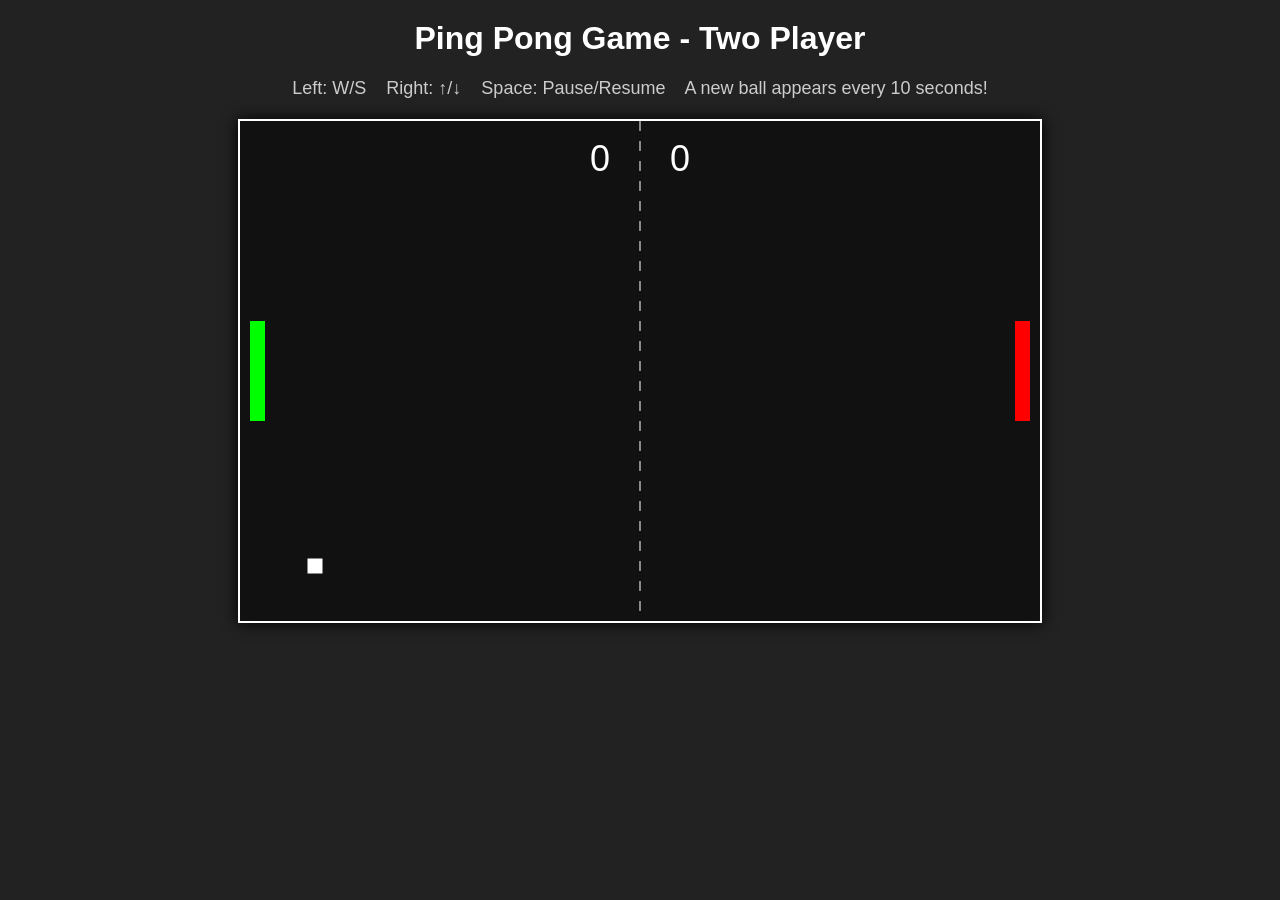
==== pingpong/pingpong-2player.html @ 46b31d66 "Add files via upload" ====
<!DOCTYPE html>
<html lang="en">
<head>
  <meta charset="UTF-8">
  <title>Ping Pong Game - Two Player</title>
  <style>
    body {
      background: #222;
      color: #fff;
      font-family: Arial, sans-serif;
      text-align: center;
      margin: 0;
      padding: 0;
    }
    h1 {
      margin-top: 20px;
    }
    #gameCanvas {
      background: #111;
      display: block;
      margin: 20px auto;
      border: 2px solid #fff;
      box-shadow: 0 0 15px #000;
    }
    .desc {
      font-size: 18px;
      margin-bottom: 10px;
      color: #ccc;
    }
    .paused {
      position: absolute;
      left: 0; right: 0;
      top: 45%;
      font-size: 64px;
      color: #ff0;
      font-weight: bold;
      text-shadow: 2px 2px 5px #000;
      pointer-events: none;
    }
  </style>
</head>
<body>
  <h1>Ping Pong Game - Two Player</h1>
  <div class="desc">Left: W/S &nbsp;&nbsp; Right: ↑/↓ &nbsp;&nbsp; Space: Pause/Resume &nbsp;&nbsp; A new ball appears every 10 seconds!</div>
  <div id="pausedText" class="paused" style="display:none;">PAUSED</div>
  <canvas id="gameCanvas" width="800" height="500"></canvas>
  <script>
    const canvas = document.getElementById('gameCanvas');
    const ctx = canvas.getContext('2d');
    const pausedText = document.getElementById('pausedText');

    const paddleHeight = 100;
    const paddleWidth = 15;
    const ballSize = 15;
    const paddleSpeed = 7;

    let leftPaddleY = canvas.height / 2 - paddleHeight / 2;
    let rightPaddleY = canvas.height / 2 - paddleHeight / 2;
    let leftScore = 0;
    let rightScore = 0;

    let wPressed = false, sPressed = false;
    let upPressed = false, downPressed = false;

    // Ball management
    let balls = [];
    let ballStarted = false;
    let ballIntervalId = null;
    let paused = false;

    class Ball {
      constructor() {
        this.x = canvas.width / 2 - ballSize / 2;
        this.y = canvas.height / 2 - ballSize / 2;
        let angle = Math.random() * Math.PI * 2;
        let speed = 4 + Math.random() * 2;
        this.vx = Math.cos(angle) * speed;
        if (Math.abs(this.vx) < 2) this.vx = 2 * Math.sign(this.vx || 1);
        this.vy = Math.sin(angle) * speed;
      }
    }

    function createInitialBall() {
      const b = new Ball();
      b.vx = 5 * (Math.random() < 0.5 ? 1 : -1);
      b.vy = 3 * (Math.random() < 0.5 ? 1 : -1);
      balls.push(b);
    }

    function addBall() {
      balls.push(new Ball());
    }

    function draw() {
      ctx.clearRect(0, 0, canvas.width, canvas.height);

      // Center line
      ctx.strokeStyle = "#fff";
      ctx.setLineDash([10, 10]);
      ctx.beginPath();
      ctx.moveTo(canvas.width / 2, 0);
      ctx.lineTo(canvas.width / 2, canvas.height);
      ctx.stroke();
      ctx.setLineDash([]);

      // Scores
      ctx.font = "36px Arial";
      ctx.fillText(leftScore, canvas.width / 2 - 50, 50);
      ctx.fillText(rightScore, canvas.width / 2 + 30, 50);

      ctx.fillStyle = "#0f0";
      ctx.fillRect(10, leftPaddleY, paddleWidth, paddleHeight);

      ctx.fillStyle = "#f00";
      ctx.fillRect(canvas.width - paddleWidth - 10, rightPaddleY, paddleWidth, paddleHeight);

      balls.forEach(ball => {
        ctx.fillStyle = "#fff";
        ctx.fillRect(ball.x, ball.y, ballSize, ballSize);
      });
      // Draw PAUSED overlay if paused
      if (paused) {
        pausedText.style.display = "";
      } else {
        pausedText.style.display = "none";
      }
    }

    function update() {
      if (paused) return;
      // Left paddle (W/S)
      if (wPressed) leftPaddleY -= paddleSpeed;
      if (sPressed) leftPaddleY += paddleSpeed;
      leftPaddleY = Math.max(0, Math.min(canvas.height - paddleHeight, leftPaddleY));

      // Right paddle (↑/↓)
      if (upPressed) rightPaddleY -= paddleSpeed;
      if (downPressed) rightPaddleY += paddleSpeed;
      rightPaddleY = Math.max(0, Math.min(canvas.height - paddleHeight, rightPaddleY));

      // Ball movement and collision
      for (let i = balls.length - 1; i >= 0; i--) {
        let ball = balls[i];
        ball.x += ball.vx;
        ball.y += ball.vy;

        // Top/bottom collision
        if (ball.y <= 0 || ball.y + ballSize >= canvas.height) {
          ball.vy *= -1;
        }

        // Paddle collision (Left)
        if (
          ball.x <= 10 + paddleWidth &&
          ball.y + ballSize >= leftPaddleY &&
          ball.y <= leftPaddleY + paddleHeight
        ) {
          ball.vx = Math.abs(ball.vx);
          ball.x = 10 + paddleWidth;
        }

        // Paddle collision (Right)
        if (
          ball.x + ballSize >= canvas.width - paddleWidth - 10 &&
          ball.y + ballSize >= rightPaddleY &&
          ball.y <= rightPaddleY + paddleHeight
        ) {
          ball.vx = -Math.abs(ball.vx);
          ball.x = canvas.width - paddleWidth - ballSize - 10;
        }

        // Left/Right wall (score or remove ball)
        if (ball.x < 0) {
          rightScore++;
          balls.splice(i, 1);
        } else if (ball.x + ballSize > canvas.width) {
          leftScore++;
          balls.splice(i, 1);
        }
      }
    }

    function gameLoop() {
      update();
      draw();
      requestAnimationFrame(gameLoop);
    }

    document.addEventListener('keydown', (e) => {
      if (e.key === 'w' || e.key === 'W') wPressed = true;
      if (e.key === 's' || e.key === 'S') sPressed = true;
      if (e.key === 'ArrowUp') upPressed = true;
      if (e.key === 'ArrowDown') downPressed = true;
      if (e.code === 'Space') {
        paused = !paused;
        // If paused, stop ball appearance interval
        if (paused && ballIntervalId) {
          clearInterval(ballIntervalId);
          ballIntervalId = null;
        } else if (!paused && ballStarted && !ballIntervalId) {
          ballIntervalId = setInterval(() => {
            addBall();
          }, 10000);
        }
      }
    });
    document.addEventListener('keyup', (e) => {
      if (e.key === 'w' || e.key === 'W') wPressed = false;
      if (e.key === 's' || e.key === 'S') sPressed = false;
      if (e.key === 'ArrowUp') upPressed = false;
      if (e.key === 'ArrowDown') downPressed = false;
    });

    // Start game
    createInitialBall();
    gameLoop();

    // Ball spawn logic: wait for first ball to move, then every 10s spawn
    function startBallSpawn() {
      if (ballStarted) return;
      ballStarted = true;
      if (!paused) {
        ballIntervalId = setInterval(() => {
          addBall();
        }, 10000);
      }
    }

    let oldBallX = balls[0].x;
    function firstMoveCheck() {
      if (!ballStarted && balls[0] && balls[0].x !== oldBallX) {
        startBallSpawn();
      } else {
        oldBallX = balls[0]?.x;
        requestAnimationFrame(firstMoveCheck);
      }
    }
    firstMoveCheck();
  </script>
</body>
</html>
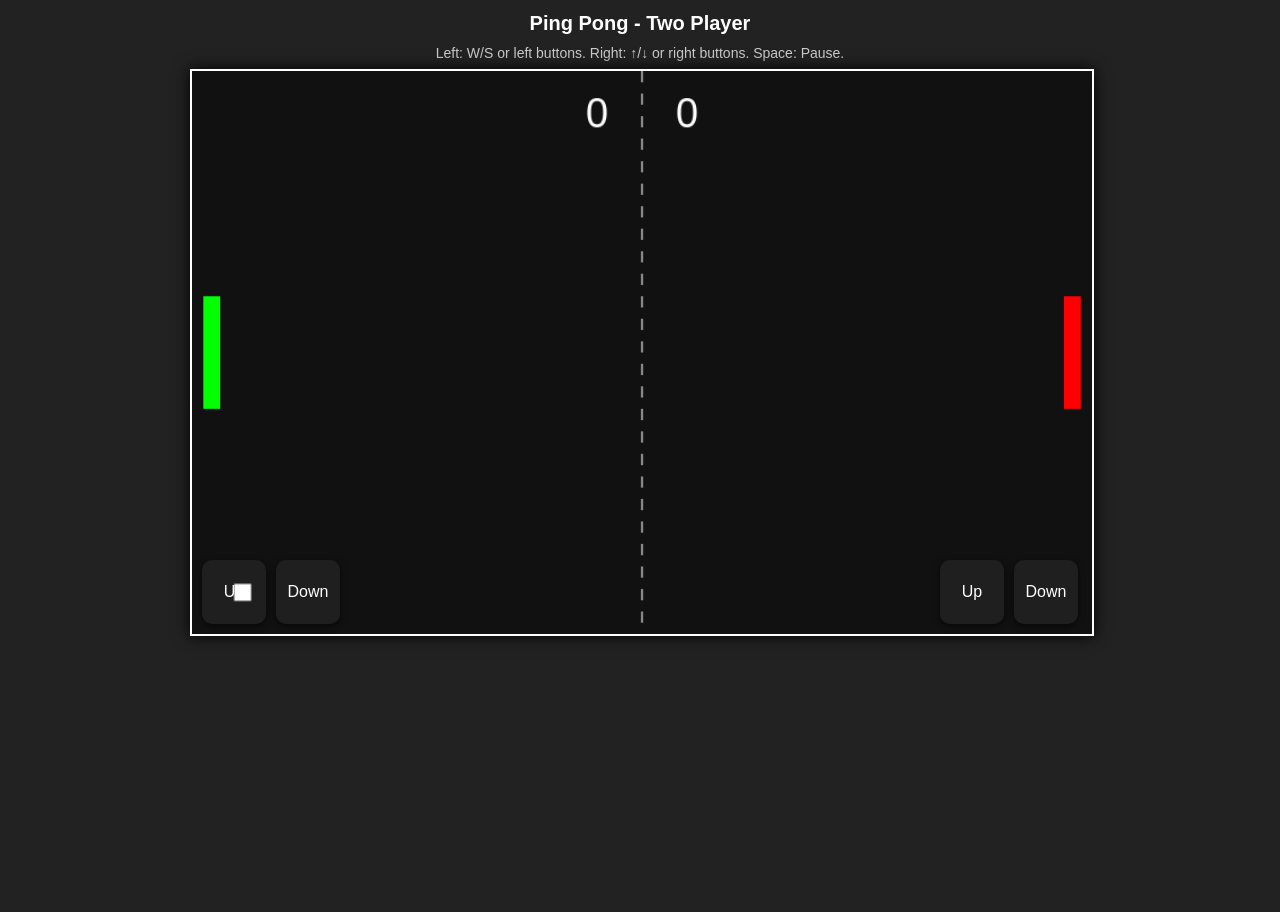
==== commit a26356d4: "Add files via upload" ====
--- a/pingpong/pingpong-2player.html
+++ b/pingpong/pingpong-2player.html
@@ -1,241 +1,136 @@
 <!DOCTYPE html>
 <html lang="en">
 <head>
-  <meta charset="UTF-8">
-  <title>Ping Pong Game - Two Player</title>
-  <style>
-    body {
-      background: #222;
-      color: #fff;
-      font-family: Arial, sans-serif;
-      text-align: center;
-      margin: 0;
-      padding: 0;
-    }
-    h1 {
-      margin-top: 20px;
-    }
-    #gameCanvas {
-      background: #111;
-      display: block;
-      margin: 20px auto;
-      border: 2px solid #fff;
-      box-shadow: 0 0 15px #000;
-    }
-    .desc {
-      font-size: 18px;
-      margin-bottom: 10px;
-      color: #ccc;
-    }
-    .paused {
-      position: absolute;
-      left: 0; right: 0;
-      top: 45%;
-      font-size: 64px;
-      color: #ff0;
-      font-weight: bold;
-      text-shadow: 2px 2px 5px #000;
-      pointer-events: none;
-    }
-  </style>
+  <meta charset="utf-8">
+  <title>Ping Pong - Two Player</title>
+  <meta name="viewport" content="width=device-width,initial-scale=1">
+  <link rel="stylesheet" href="css/style.css">
 </head>
 <body>
-  <h1>Ping Pong Game - Two Player</h1>
-  <div class="desc">Left: W/S &nbsp;&nbsp; Right: ↑/↓ &nbsp;&nbsp; Space: Pause/Resume &nbsp;&nbsp; A new ball appears every 10 seconds!</div>
-  <div id="pausedText" class="paused" style="display:none;">PAUSED</div>
-  <canvas id="gameCanvas" width="800" height="500"></canvas>
+  <div class="container">
+    <h1>Ping Pong - Two Player</h1>
+    <div class="desc">Left: W/S or left buttons. Right: ↑/↓ or right buttons. Space: Pause.</div>
+
+    <div id="gameWrap">
+      <canvas id="gameCanvas" width="800" height="500"></canvas>
+
+      <div class="touch-controls left">
+        <button id="btn-left-up" class="control-btn" aria-label="Left Up">Up</button>
+        <button id="btn-left-down" class="control-btn" aria-label="Left Down">Down</button>
+      </div>
+
+      <div class="touch-controls right">
+        <button id="btn-right-up" class="control-btn" aria-label="Right Up">Up</button>
+        <button id="btn-right-down" class="control-btn" aria-label="Right Down">Down</button>
+      </div>
+
+      <div id="pausedText" class="paused">PAUSED</div>
+    </div>
+  </div>
+
+  <script src="js/common.js"></script>
   <script>
+    // Two-player logic: uses the shared helpers
     const canvas = document.getElementById('gameCanvas');
     const ctx = canvas.getContext('2d');
     const pausedText = document.getElementById('pausedText');
 
-    const paddleHeight = 100;
-    const paddleWidth = 15;
-    const ballSize = 15;
-    const paddleSpeed = 7;
+    const paddleHeight = 100, paddleWidth = 15, ballSize = 15, paddleSpeed = 7;
+    let leftPaddleY = PP.INTERNAL_HEIGHT / 2 - paddleHeight / 2;
+    let rightPaddleY = PP.INTERNAL_HEIGHT / 2 - paddleHeight / 2;
+    let leftScore = 0, rightScore = 0;
 
-    let leftPaddleY = canvas.height / 2 - paddleHeight / 2;
-    let rightPaddleY = canvas.height / 2 - paddleHeight / 2;
-    let leftScore = 0;
-    let rightScore = 0;
+    // keyboard flags via PP.Input
+    const keys = PP.Input.initKeyboard();
 
-    let wPressed = false, sPressed = false;
-    let upPressed = false, downPressed = false;
+    // touch flags
+    let leftTouchUp = false, leftTouchDown = false, rightTouchUp = false, rightTouchDown = false;
+    // setup buttons
+    PP.Input.setupButtons([
+      { id: 'btn-left-up', onDown: (v) => leftTouchUp = v },
+      { id: 'btn-left-down', onDown: (v) => leftTouchDown = v },
+      { id: 'btn-right-up', onDown: (v) => rightTouchUp = v },
+      { id: 'btn-right-down', onDown: (v) => rightTouchDown = v }
+    ]);
 
-    // Ball management
-    let balls = [];
-    let ballStarted = false;
-    let ballIntervalId = null;
+    // ball state (single-ball for two-player)
+    let ball = {
+      x: PP.INTERNAL_WIDTH/2 - ballSize/2,
+      y: PP.INTERNAL_HEIGHT/2 - ballSize/2,
+      vx: 5 * (Math.random() < 0.5 ? 1 : -1),
+      vy: 3 * (Math.random() < 0.5 ? 1 : -1),
+      size: ballSize
+    };
+
     let paused = false;
-
-    class Ball {
-      constructor() {
-        this.x = canvas.width / 2 - ballSize / 2;
-        this.y = canvas.height / 2 - ballSize / 2;
-        let angle = Math.random() * Math.PI * 2;
-        let speed = 4 + Math.random() * 2;
-        this.vx = Math.cos(angle) * speed;
-        if (Math.abs(this.vx) < 2) this.vx = 2 * Math.sign(this.vx || 1);
-        this.vy = Math.sin(angle) * speed;
-      }
-    }
-
-    function createInitialBall() {
-      const b = new Ball();
-      b.vx = 5 * (Math.random() < 0.5 ? 1 : -1);
-      b.vy = 3 * (Math.random() < 0.5 ? 1 : -1);
-      balls.push(b);
-    }
-
-    function addBall() {
-      balls.push(new Ball());
-    }
-
     function draw() {
-      ctx.clearRect(0, 0, canvas.width, canvas.height);
-
-      // Center line
-      ctx.strokeStyle = "#fff";
-      ctx.setLineDash([10, 10]);
-      ctx.beginPath();
-      ctx.moveTo(canvas.width / 2, 0);
-      ctx.lineTo(canvas.width / 2, canvas.height);
-      ctx.stroke();
-      ctx.setLineDash([]);
-
-      // Scores
-      ctx.font = "36px Arial";
-      ctx.fillText(leftScore, canvas.width / 2 - 50, 50);
-      ctx.fillText(rightScore, canvas.width / 2 + 30, 50);
-
-      ctx.fillStyle = "#0f0";
-      ctx.fillRect(10, leftPaddleY, paddleWidth, paddleHeight);
-
-      ctx.fillStyle = "#f00";
-      ctx.fillRect(canvas.width - paddleWidth - 10, rightPaddleY, paddleWidth, paddleHeight);
-
-      balls.forEach(ball => {
-        ctx.fillStyle = "#fff";
-        ctx.fillRect(ball.x, ball.y, ballSize, ballSize);
-      });
-      // Draw PAUSED overlay if paused
-      if (paused) {
-        pausedText.style.display = "";
-      } else {
-        pausedText.style.display = "none";
-      }
+      ctx.clearRect(0,0,PP.INTERNAL_WIDTH,PP.INTERNAL_HEIGHT);
+      // center line
+      ctx.strokeStyle = "#fff"; ctx.setLineDash([10,10]); ctx.beginPath();
+      ctx.moveTo(PP.INTERNAL_WIDTH/2, 0); ctx.lineTo(PP.INTERNAL_WIDTH/2, PP.INTERNAL_HEIGHT); ctx.stroke(); ctx.setLineDash([]);
+      // scores
+      ctx.font = "36px Arial"; ctx.fillStyle = "#fff";
+      ctx.fillText(leftScore, PP.INTERNAL_WIDTH/2 - 50, 50);
+      ctx.fillText(rightScore, PP.INTERNAL_WIDTH/2 + 30, 50);
+      // paddles
+      ctx.fillStyle = "#0f0"; ctx.fillRect(10, leftPaddleY, paddleWidth, paddleHeight);
+      ctx.fillStyle = "#f00"; ctx.fillRect(PP.INTERNAL_WIDTH - paddleWidth - 10, rightPaddleY, paddleWidth, paddleHeight);
+      // ball
+      ctx.fillStyle = "#fff"; ctx.fillRect(ball.x, ball.y, ball.size, ball.size);
+      // paused overlay
+      pausedText.style.display = paused ? "" : "none";
     }
 
     function update() {
       if (paused) return;
-      // Left paddle (W/S)
-      if (wPressed) leftPaddleY -= paddleSpeed;
-      if (sPressed) leftPaddleY += paddleSpeed;
-      leftPaddleY = Math.max(0, Math.min(canvas.height - paddleHeight, leftPaddleY));
+      // left paddle (keyboard W/S or pointer)
+      if (keys['w'] || leftTouchUp) leftPaddleY -= paddleSpeed;
+      if (keys['s'] || leftTouchDown) leftPaddleY += paddleSpeed;
+      leftPaddleY = Math.max(0, Math.min(PP.INTERNAL_HEIGHT - paddleHeight, leftPaddleY));
+      // right paddle (keyboard ArrowUp/ArrowDown or pointer)
+      if (keys['ArrowUp'] || rightTouchUp) rightPaddleY -= paddleSpeed;
+      if (keys['ArrowDown'] || rightTouchDown) rightPaddleY += paddleSpeed;
+      rightPaddleY = Math.max(0, Math.min(PP.INTERNAL_HEIGHT - paddleHeight, rightPaddleY));
 
-      // Right paddle (↑/↓)
-      if (upPressed) rightPaddleY -= paddleSpeed;
-      if (downPressed) rightPaddleY += paddleSpeed;
-      rightPaddleY = Math.max(0, Math.min(canvas.height - paddleHeight, rightPaddleY));
+      // ball physics
+      ball.x += ball.vx; ball.y += ball.vy;
+      if (ball.y <= 0 || ball.y + ball.size >= PP.INTERNAL_HEIGHT) ball.vy *= -1;
 
-      // Ball movement and collision
-      for (let i = balls.length - 1; i >= 0; i--) {
-        let ball = balls[i];
-        ball.x += ball.vx;
-        ball.y += ball.vy;
+      // collisions
+      if (ball.x <= 10 + paddleWidth && ball.y + ball.size >= leftPaddleY && ball.y <= leftPaddleY + paddleHeight) {
+        ball.vx = Math.abs(ball.vx); ball.x = 10 + paddleWidth;
+      }
+      if (ball.x + ball.size >= PP.INTERNAL_WIDTH - paddleWidth - 10 && ball.y + ball.size >= rightPaddleY && ball.y <= rightPaddleY + paddleHeight) {
+        ball.vx = -Math.abs(ball.vx); ball.x = PP.INTERNAL_WIDTH - paddleWidth - ball.size - 10;
+      }
 
-        // Top/bottom collision
-        if (ball.y <= 0 || ball.y + ballSize >= canvas.height) {
-          ball.vy *= -1;
-        }
-
-        // Paddle collision (Left)
-        if (
-          ball.x <= 10 + paddleWidth &&
-          ball.y + ballSize >= leftPaddleY &&
-          ball.y <= leftPaddleY + paddleHeight
-        ) {
-          ball.vx = Math.abs(ball.vx);
-          ball.x = 10 + paddleWidth;
-        }
-
-        // Paddle collision (Right)
-        if (
-          ball.x + ballSize >= canvas.width - paddleWidth - 10 &&
-          ball.y + ballSize >= rightPaddleY &&
-          ball.y <= rightPaddleY + paddleHeight
-        ) {
-          ball.vx = -Math.abs(ball.vx);
-          ball.x = canvas.width - paddleWidth - ballSize - 10;
-        }
-
-        // Left/Right wall (score or remove ball)
-        if (ball.x < 0) {
-          rightScore++;
-          balls.splice(i, 1);
-        } else if (ball.x + ballSize > canvas.width) {
-          leftScore++;
-          balls.splice(i, 1);
-        }
-      }
+      // scoring
+      if (ball.x < 0) { rightScore++; resetBall(); }
+      if (ball.x + ball.size > PP.INTERNAL_WIDTH) { leftScore++; resetBall(); }
     }
 
-    function gameLoop() {
-      update();
-      draw();
-      requestAnimationFrame(gameLoop);
+    function resetBall() {
+      ball.x = PP.INTERNAL_WIDTH/2 - ball.size/2;
+      ball.y = PP.INTERNAL_HEIGHT/2 - ball.size/2;
+      ball.vx = 5 * (Math.random() < 0.5 ? 1 : -1);
+      ball.vy = 3 * (Math.random() < 0.5 ? 1 : -1);
     }
 
-    document.addEventListener('keydown', (e) => {
-      if (e.key === 'w' || e.key === 'W') wPressed = true;
-      if (e.key === 's' || e.key === 'S') sPressed = true;
-      if (e.key === 'ArrowUp') upPressed = true;
-      if (e.key === 'ArrowDown') downPressed = true;
+    function loop() { update(); draw(); requestAnimationFrame(loop); }
+
+    // Keyboard pause toggle
+    window.addEventListener('keydown', (e) => {
       if (e.code === 'Space') {
         paused = !paused;
-        // If paused, stop ball appearance interval
-        if (paused && ballIntervalId) {
-          clearInterval(ballIntervalId);
-          ballIntervalId = null;
-        } else if (!paused && ballStarted && !ballIntervalId) {
-          ballIntervalId = setInterval(() => {
-            addBall();
-          }, 10000);
-        }
       }
     });
-    document.addEventListener('keyup', (e) => {
-      if (e.key === 'w' || e.key === 'W') wPressed = false;
-      if (e.key === 's' || e.key === 'S') sPressed = false;
-      if (e.key === 'ArrowUp') upPressed = false;
-      if (e.key === 'ArrowDown') downPressed = false;
-    });
 
-    // Start game
-    createInitialBall();
-    gameLoop();
-
-    // Ball spawn logic: wait for first ball to move, then every 10s spawn
-    function startBallSpawn() {
-      if (ballStarted) return;
-      ballStarted = true;
-      if (!paused) {
-        ballIntervalId = setInterval(() => {
-          addBall();
-        }, 10000);
-      }
-    }
-
-    let oldBallX = balls[0].x;
-    function firstMoveCheck() {
-      if (!ballStarted && balls[0] && balls[0].x !== oldBallX) {
-        startBallSpawn();
-      } else {
-        oldBallX = balls[0]?.x;
-        requestAnimationFrame(firstMoveCheck);
-      }
-    }
-    firstMoveCheck();
+    // fit canvas scaling and start
+    PP.fitCanvasToCSS(canvas);
+    window.addEventListener('resize', () => PP.fitCanvasToCSS(canvas));
+    // Set canvas internal resolution for drawing context
+    canvas.width = PP.INTERNAL_WIDTH; canvas.height = PP.INTERNAL_HEIGHT;
+    loop();
   </script>
 </body>
 </html>
--- a/pingpong/css/style.css
+++ b/pingpong/css/style.css
@@ -0,0 +1,142 @@
+/* Shared styles for all pingpong pages */
+html, body {
+  height: 100%;
+  margin: 0;
+  -webkit-font-smoothing: antialiased;
+  -moz-osx-font-smoothing: grayscale;
+}
+body {
+  background: #222;
+  color: #fff;
+  font-family: Arial, Helvetica, sans-serif;
+  text-align: center;
+  user-select: none;
+  -webkit-user-select: none;
+  -webkit-touch-callout: none;
+  touch-action: manipulation;
+}
+
+.container {
+  max-width: 960px;
+  margin: 12px auto;
+  padding: 0 12px;
+}
+
+h1 {
+  margin: 10px 0;
+  font-size: 20px;
+}
+
+.desc {
+  color: #ccc;
+  font-size: 14px;
+  margin-bottom: 8px;
+}
+
+/* Canvas wrapper */
+#gameWrap {
+  position: relative;
+  width: 100%;
+  max-width: 900px;
+  margin: 8px auto;
+}
+
+/* Canvas uses fixed internal resolution for logic (800x500) but CSS scales it */
+#gameCanvas {
+  display: block;
+  width: 100%;
+  height: auto;
+  border: 2px solid #fff;
+  background: #111;
+  box-shadow: 0 0 15px #000;
+}
+
+/* On-screen control buttons */
+.touch-controls {
+  position: absolute;
+  display: flex;
+  gap: 10px;
+  z-index: 30;
+  touch-action: none;
+}
+.touch-controls.left { left: 12px; bottom: 12px; }
+.touch-controls.right { right: 12px; bottom: 12px; }
+.control-btn {
+  width: 64px;
+  height: 64px;
+  border-radius: 10px;
+  border: none;
+  background: rgba(255,255,255,0.06);
+  color: #fff;
+  font-size: 16px;
+  box-shadow: 0 2px 6px rgba(0,0,0,0.6);
+  display: flex;
+  align-items: center;
+  justify-content: center;
+  -webkit-tap-highlight-color: transparent;
+}
+.control-btn:active { background: rgba(255,255,255,0.14); transform: translateY(1px); }
+
+@media (max-width: 480px) {
+  .control-btn { width: 56px; height: 56px; font-size: 14px; }
+  .touch-controls { gap: 8px; left: 8px; bottom: 8px; right: 8px; }
+}
+
+/* PAUSED overlay */
+.paused {
+  position: absolute;
+  left: 0;
+  right: 0;
+  top: 40%;
+  font-size: 48px;
+  color: #ff0;
+  font-weight: bold;
+  text-shadow: 2px 2px 5px #000;
+  pointer-events: none;
+  z-index: 40;
+  display: none;
+}
+
+/* Home page game list (was missing after refactor) */
+.games-list {
+  margin: 40px auto 0;
+  display: flex;
+  flex-direction: column;
+  align-items: center;
+  gap: 18px;
+  max-width: 600px;
+  padding: 0 8px;
+}
+
+.game-link {
+  display: block;
+  width: 100%;
+  background: #333;
+  color: #fff;
+  font-size: 1.05rem;
+  padding: 14px 18px;
+  border-radius: 12px;
+  text-decoration: none;
+  box-shadow: 0 0 10px #000;
+  transition: transform 0.12s ease, background 0.12s ease;
+  text-align: left;
+}
+
+.game-link .desc {
+  color: #aaa;
+  font-size: 0.9rem;
+  margin-top: 6px;
+  display: block;
+}
+
+.game-link:hover {
+  transform: translateY(-4px);
+  background: #0cf;
+  color: #000;
+}
+
+.footer {
+  margin-top: 36px;
+  color: #666;
+  font-size: 0.95em;
+}
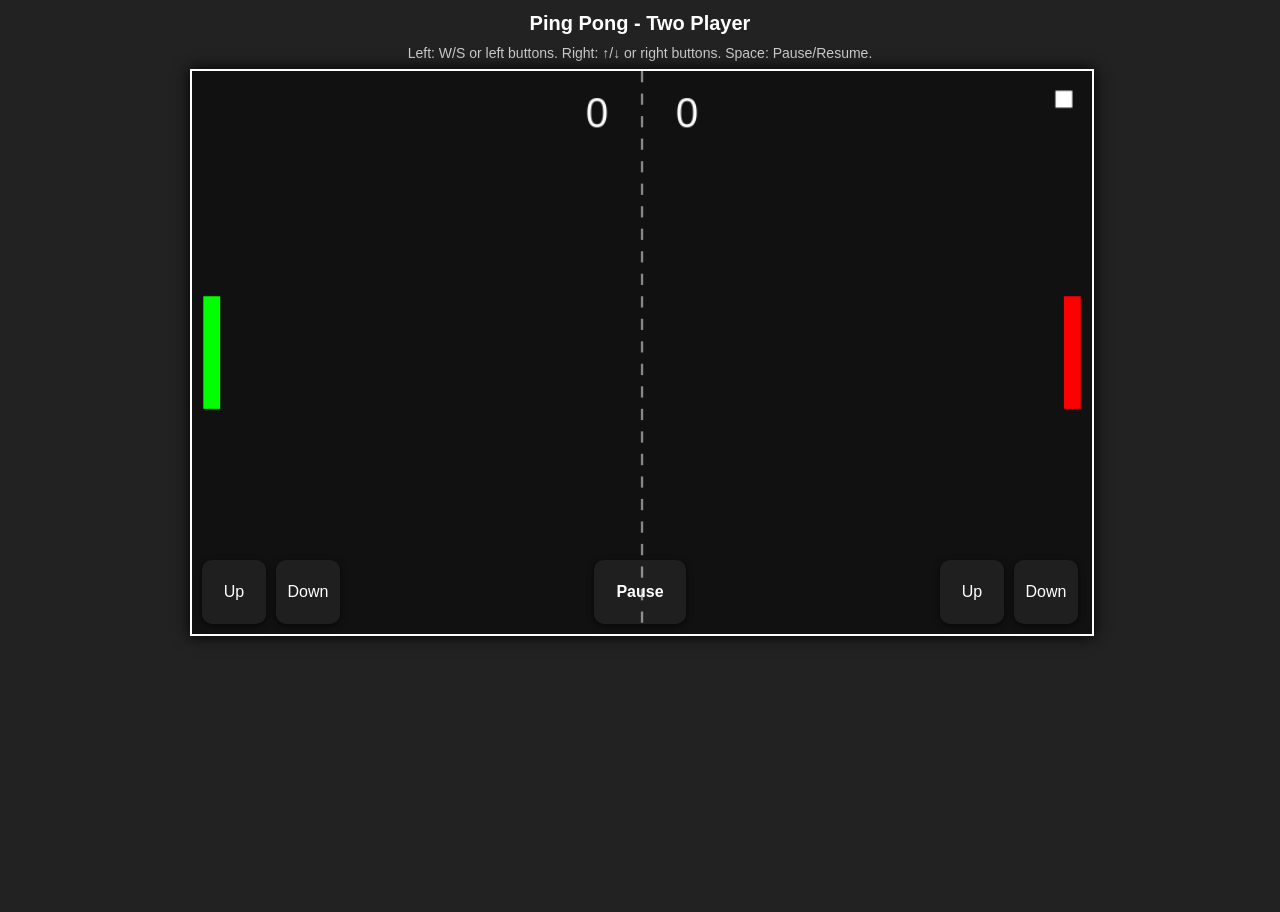
==== commit c017243c: "Add files via upload" ====
--- a/pingpong/pingpong-2player.html
+++ b/pingpong/pingpong-2player.html
@@ -1,7 +1,7 @@
 <!DOCTYPE html>
 <html lang="en">
 <head>
-  <meta charset="utf-8">
+  <meta charset="UTF-8">
   <title>Ping Pong - Two Player</title>
   <meta name="viewport" content="width=device-width,initial-scale=1">
   <link rel="stylesheet" href="css/style.css">
@@ -9,19 +9,24 @@
 <body>
   <div class="container">
     <h1>Ping Pong - Two Player</h1>
-    <div class="desc">Left: W/S or left buttons. Right: ↑/↓ or right buttons. Space: Pause.</div>
+    <div class="desc">Left: W/S or left buttons. Right: ↑/↓ or right buttons. Space: Pause/Resume.</div>
 
     <div id="gameWrap">
       <canvas id="gameCanvas" width="800" height="500"></canvas>
 
-      <div class="touch-controls left">
+      <div class="touch-controls left" aria-hidden="false">
         <button id="btn-left-up" class="control-btn" aria-label="Left Up">Up</button>
         <button id="btn-left-down" class="control-btn" aria-label="Left Down">Down</button>
       </div>
 
-      <div class="touch-controls right">
+      <div class="touch-controls right" aria-hidden="false">
         <button id="btn-right-up" class="control-btn" aria-label="Right Up">Up</button>
         <button id="btn-right-down" class="control-btn" aria-label="Right Down">Down</button>
+      </div>
+
+      <!-- Center pause/resume button -->
+      <div class="touch-controls center" aria-hidden="false">
+        <button id="btn-pause" class="control-btn pause" aria-label="Pause">Pause</button>
       </div>
 
       <div id="pausedText" class="paused">PAUSED</div>
@@ -30,12 +35,12 @@
 
   <script src="js/common.js"></script>
   <script>
-    // Two-player logic: uses the shared helpers
-    const canvas = document.getElementById('gameCanvas');
-    const ctx = canvas.getContext('2d');
-    const pausedText = document.getElementById('pausedText');
+    // Two-player game: uses shared PauseManager + UI
+    const canvas = document.getElementById('gameCanvas'), ctx = canvas.getContext('2d');
+    const pauseBtn = document.getElementById('btn-pause');
 
-    const paddleHeight = 100, paddleWidth = 15, ballSize = 15, paddleSpeed = 7;
+    const paddleHeight = 100, paddleWidth = 15, ballSize = 15;
+    const paddleSpeed = 7;
     let leftPaddleY = PP.INTERNAL_HEIGHT / 2 - paddleHeight / 2;
     let rightPaddleY = PP.INTERNAL_HEIGHT / 2 - paddleHeight / 2;
     let leftScore = 0, rightScore = 0;
@@ -45,15 +50,16 @@
 
     // touch flags
     let leftTouchUp = false, leftTouchDown = false, rightTouchUp = false, rightTouchDown = false;
-    // setup buttons
+
+    // Setup pointer buttons
     PP.Input.setupButtons([
-      { id: 'btn-left-up', onDown: (v) => leftTouchUp = v },
-      { id: 'btn-left-down', onDown: (v) => leftTouchDown = v },
-      { id: 'btn-right-up', onDown: (v) => rightTouchUp = v },
-      { id: 'btn-right-down', onDown: (v) => rightTouchDown = v }
+      { id: 'btn-left-up', onDown: v => leftTouchUp = v },
+      { id: 'btn-left-down', onDown: v => leftTouchDown = v },
+      { id: 'btn-right-up', onDown: v => rightTouchUp = v },
+      { id: 'btn-right-down', onDown: v => rightTouchDown = v }
     ]);
 
-    // ball state (single-ball for two-player)
+    // Single-ball state
     let ball = {
       x: PP.INTERNAL_WIDTH/2 - ballSize/2,
       y: PP.INTERNAL_HEIGHT/2 - ballSize/2,
@@ -62,34 +68,36 @@
       size: ballSize
     };
 
-    let paused = false;
-    function draw() {
+    // Pause state manager (no spawner needed here)
+    const state = { paused: false };
+    const pauseManager = new PP.PauseManager(state, null);
+    const pauseControl = PP.UI.setupPauseButton('btn-pause', pauseManager, { pausedOverlayId: 'pausedText', pauseLabel: 'Pause', resumeLabel: 'Resume' });
+
+    function draw(){
       ctx.clearRect(0,0,PP.INTERNAL_WIDTH,PP.INTERNAL_HEIGHT);
-      // center line
-      ctx.strokeStyle = "#fff"; ctx.setLineDash([10,10]); ctx.beginPath();
-      ctx.moveTo(PP.INTERNAL_WIDTH/2, 0); ctx.lineTo(PP.INTERNAL_WIDTH/2, PP.INTERNAL_HEIGHT); ctx.stroke(); ctx.setLineDash([]);
-      // scores
+      ctx.strokeStyle = "#fff"; ctx.setLineDash([10,10]);
+      ctx.beginPath(); ctx.moveTo(PP.INTERNAL_WIDTH/2,0); ctx.lineTo(PP.INTERNAL_WIDTH/2,PP.INTERNAL_HEIGHT); ctx.stroke(); ctx.setLineDash([]);
       ctx.font = "36px Arial"; ctx.fillStyle = "#fff";
       ctx.fillText(leftScore, PP.INTERNAL_WIDTH/2 - 50, 50);
       ctx.fillText(rightScore, PP.INTERNAL_WIDTH/2 + 30, 50);
-      // paddles
+
       ctx.fillStyle = "#0f0"; ctx.fillRect(10, leftPaddleY, paddleWidth, paddleHeight);
       ctx.fillStyle = "#f00"; ctx.fillRect(PP.INTERNAL_WIDTH - paddleWidth - 10, rightPaddleY, paddleWidth, paddleHeight);
-      // ball
+
       ctx.fillStyle = "#fff"; ctx.fillRect(ball.x, ball.y, ball.size, ball.size);
-      // paused overlay
-      pausedText.style.display = paused ? "" : "none";
     }
 
-    function update() {
-      if (paused) return;
-      // left paddle (keyboard W/S or pointer)
+    function update(){
+      if (pauseManager.isPaused()) return;
+
+      // left paddle: keyboard or left touch
       if (keys['w'] || leftTouchUp) leftPaddleY -= paddleSpeed;
       if (keys['s'] || leftTouchDown) leftPaddleY += paddleSpeed;
       leftPaddleY = Math.max(0, Math.min(PP.INTERNAL_HEIGHT - paddleHeight, leftPaddleY));
-      // right paddle (keyboard ArrowUp/ArrowDown or pointer)
-      if (keys['ArrowUp'] || rightTouchUp) rightPaddleY -= paddleSpeed;
-      if (keys['ArrowDown'] || rightTouchDown) rightPaddleY += paddleSpeed;
+
+      // right paddle: keyboard or right touch
+      if (keys['arrowup'] || rightTouchUp) rightPaddleY -= paddleSpeed;
+      if (keys['arrowdown'] || rightTouchDown) rightPaddleY += paddleSpeed;
       rightPaddleY = Math.max(0, Math.min(PP.INTERNAL_HEIGHT - paddleHeight, rightPaddleY));
 
       // ball physics
@@ -109,27 +117,29 @@
       if (ball.x + ball.size > PP.INTERNAL_WIDTH) { leftScore++; resetBall(); }
     }
 
-    function resetBall() {
+    function resetBall(){
       ball.x = PP.INTERNAL_WIDTH/2 - ball.size/2;
       ball.y = PP.INTERNAL_HEIGHT/2 - ball.size/2;
       ball.vx = 5 * (Math.random() < 0.5 ? 1 : -1);
       ball.vy = 3 * (Math.random() < 0.5 ? 1 : -1);
     }
 
-    function loop() { update(); draw(); requestAnimationFrame(loop); }
+    function loop(){ update(); draw(); requestAnimationFrame(loop); }
 
-    // Keyboard pause toggle
+    // Support Space key toggling pause and ensure button label syncs
     window.addEventListener('keydown', (e) => {
       if (e.code === 'Space') {
-        paused = !paused;
+        e.preventDefault();
+        pauseManager.toggle();
+        if (pauseControl && typeof pauseControl.updateButtonLabel === 'function') pauseControl.updateButtonLabel();
       }
     });
 
-    // fit canvas scaling and start
+    // Canvas scaling and start
     PP.fitCanvasToCSS(canvas);
     window.addEventListener('resize', () => PP.fitCanvasToCSS(canvas));
-    // Set canvas internal resolution for drawing context
     canvas.width = PP.INTERNAL_WIDTH; canvas.height = PP.INTERNAL_HEIGHT;
+
     loop();
   </script>
 </body>
--- a/pingpong/css/style.css
+++ b/pingpong/css/style.css
@@ -1,4 +1,4 @@
-/* Shared styles for all pingpong pages */
+/* Shared styles for all pingpong pages (updated: center pause control) */
 html, body {
   height: 100%;
   margin: 0;
@@ -61,6 +61,9 @@
 }
 .touch-controls.left { left: 12px; bottom: 12px; }
 .touch-controls.right { right: 12px; bottom: 12px; }
+/* center helper: place controls (like pause) centered at bottom */
+.touch-controls.center { left: 50%; transform: translateX(-50%); bottom: 12px; }
+
 .control-btn {
   width: 64px;
   height: 64px;
@@ -77,9 +80,17 @@
 }
 .control-btn:active { background: rgba(255,255,255,0.14); transform: translateY(1px); }
 
+/* make pause/resume slightly wider for readability */
+.control-btn.pause {
+  width: 92px;
+  font-weight: 600;
+}
+
+/* Small screen adjustments */
 @media (max-width: 480px) {
   .control-btn { width: 56px; height: 56px; font-size: 14px; }
   .touch-controls { gap: 8px; left: 8px; bottom: 8px; right: 8px; }
+  .control-btn.pause { width: 80px; }
 }
 
 /* PAUSED overlay */
@@ -97,7 +108,7 @@
   display: none;
 }
 
-/* Home page game list (was missing after refactor) */
+/* Home page game list */
 .games-list {
   margin: 40px auto 0;
   display: flex;
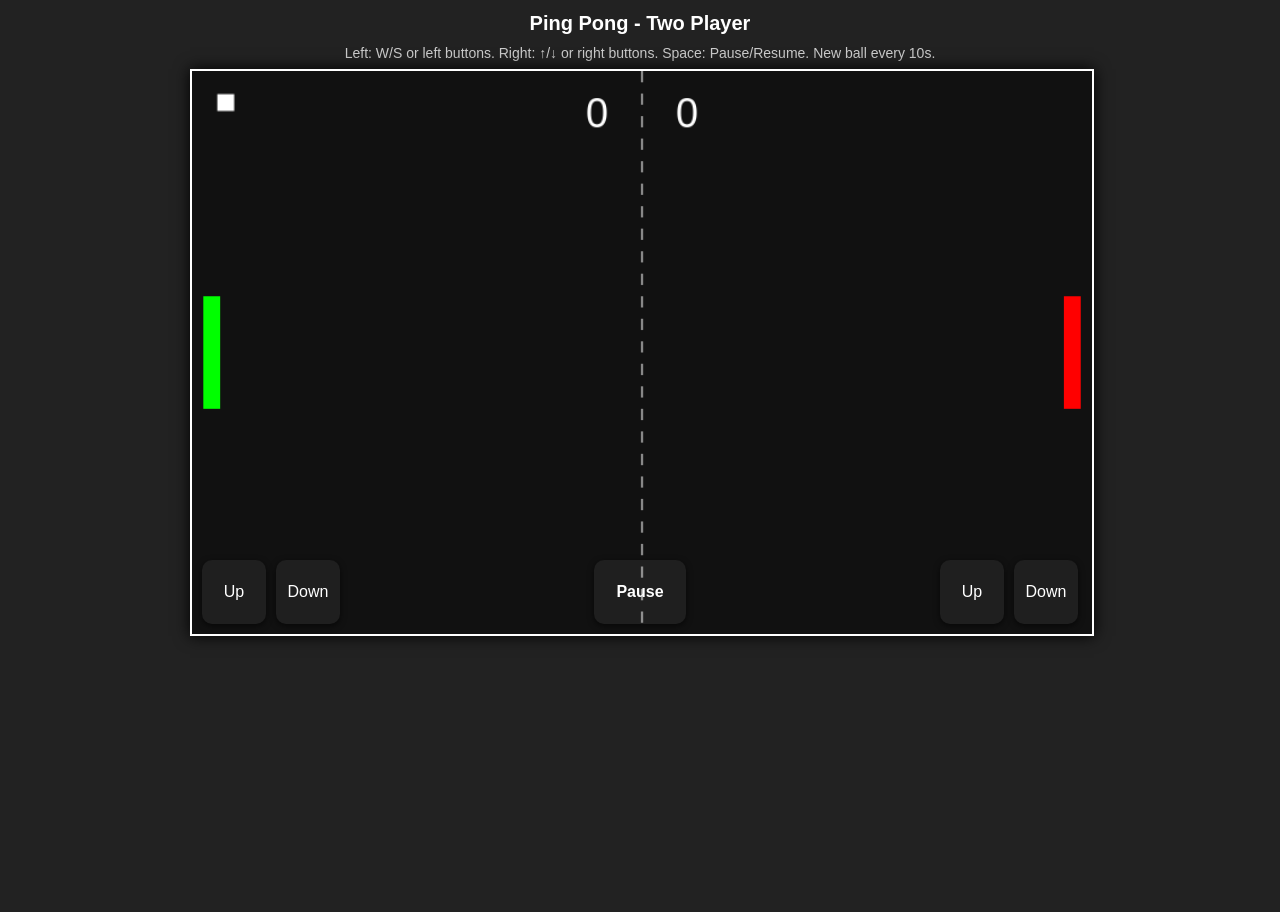
==== commit 029875d9: "Update pingpong-2player.html" ====
--- a/pingpong/pingpong-2player.html
+++ b/pingpong/pingpong-2player.html
@@ -2,14 +2,14 @@
 <html lang="en">
 <head>
   <meta charset="UTF-8">
-  <title>Ping Pong - Two Player</title>
+  <title>Ping Pong - Two Player (Multi-ball)</title>
   <meta name="viewport" content="width=device-width,initial-scale=1">
   <link rel="stylesheet" href="css/style.css">
 </head>
 <body>
   <div class="container">
     <h1>Ping Pong - Two Player</h1>
-    <div class="desc">Left: W/S or left buttons. Right: ↑/↓ or right buttons. Space: Pause/Resume.</div>
+    <div class="desc">Left: W/S or left buttons. Right: ↑/↓ or right buttons. Space: Pause/Resume. New ball every 10s.</div>
 
     <div id="gameWrap">
       <canvas id="gameCanvas" width="800" height="500"></canvas>
@@ -35,23 +35,25 @@
 
   <script src="js/common.js"></script>
   <script>
-    // Two-player game: uses shared PauseManager + UI
-    const canvas = document.getElementById('gameCanvas'), ctx = canvas.getContext('2d');
-    const pauseBtn = document.getElementById('btn-pause');
-
-    const paddleHeight = 100, paddleWidth = 15, ballSize = 15;
+    // Two-player multi-ball implementation with shared PauseManager + SpawnManager
+
+    const canvas = document.getElementById('gameCanvas');
+    const ctx = canvas.getContext('2d');
+
+    const paddleHeight = 100;
+    const paddleWidth = 15;
+    const ballSize = 15;
     const paddleSpeed = 7;
+
+    // Paddles and scores
     let leftPaddleY = PP.INTERNAL_HEIGHT / 2 - paddleHeight / 2;
     let rightPaddleY = PP.INTERNAL_HEIGHT / 2 - paddleHeight / 2;
-    let leftScore = 0, rightScore = 0;
-
-    // keyboard flags via PP.Input
+    let leftScore = 0;
+    let rightScore = 0;
+
+    // Input
     const keys = PP.Input.initKeyboard();
-
-    // touch flags
     let leftTouchUp = false, leftTouchDown = false, rightTouchUp = false, rightTouchDown = false;
-
-    // Setup pointer buttons
     PP.Input.setupButtons([
       { id: 'btn-left-up', onDown: v => leftTouchUp = v },
       { id: 'btn-left-down', onDown: v => leftTouchDown = v },
@@ -59,74 +61,130 @@
       { id: 'btn-right-down', onDown: v => rightTouchDown = v }
     ]);
 
-    // Single-ball state
-    let ball = {
-      x: PP.INTERNAL_WIDTH/2 - ballSize/2,
-      y: PP.INTERNAL_HEIGHT/2 - ballSize/2,
-      vx: 5 * (Math.random() < 0.5 ? 1 : -1),
-      vy: 3 * (Math.random() < 0.5 ? 1 : -1),
-      size: ballSize
-    };
-
-    // Pause state manager (no spawner needed here)
-    const state = { paused: false };
-    const pauseManager = new PP.PauseManager(state, null);
+    // Multi-ball state
+    let balls = [];
+    const state = { balls, paused: false, ballOpts: { size: ballSize } };
+    const spawner = new PP.SpawnManager(state);
+
+    // Pause manager + UI
+    const pauseManager = new PP.PauseManager(state, spawner);
     const pauseControl = PP.UI.setupPauseButton('btn-pause', pauseManager, { pausedOverlayId: 'pausedText', pauseLabel: 'Pause', resumeLabel: 'Resume' });
 
-    function draw(){
-      ctx.clearRect(0,0,PP.INTERNAL_WIDTH,PP.INTERNAL_HEIGHT);
+    // Create initial ball and ensure it has a standard initial speed
+    function createInitialBall() {
+      const b = new PP.Ball({ size: ballSize });
+      b.vx = 5 * (Math.random() < 0.5 ? 1 : -1);
+      b.vy = 3 * (Math.random() < 0.5 ? 1 : -1);
+      balls.push(b);
+    }
+    createInitialBall();
+
+    // Draw everything
+    function draw() {
+      ctx.clearRect(0, 0, PP.INTERNAL_WIDTH, PP.INTERNAL_HEIGHT);
+
+      // center line
       ctx.strokeStyle = "#fff"; ctx.setLineDash([10,10]);
-      ctx.beginPath(); ctx.moveTo(PP.INTERNAL_WIDTH/2,0); ctx.lineTo(PP.INTERNAL_WIDTH/2,PP.INTERNAL_HEIGHT); ctx.stroke(); ctx.setLineDash([]);
+      ctx.beginPath(); ctx.moveTo(PP.INTERNAL_WIDTH / 2, 0); ctx.lineTo(PP.INTERNAL_WIDTH / 2, PP.INTERNAL_HEIGHT); ctx.stroke(); ctx.setLineDash([]);
+
+      // scores
       ctx.font = "36px Arial"; ctx.fillStyle = "#fff";
-      ctx.fillText(leftScore, PP.INTERNAL_WIDTH/2 - 50, 50);
-      ctx.fillText(rightScore, PP.INTERNAL_WIDTH/2 + 30, 50);
-
-      ctx.fillStyle = "#0f0"; ctx.fillRect(10, leftPaddleY, paddleWidth, paddleHeight);
-      ctx.fillStyle = "#f00"; ctx.fillRect(PP.INTERNAL_WIDTH - paddleWidth - 10, rightPaddleY, paddleWidth, paddleHeight);
-
-      ctx.fillStyle = "#fff"; ctx.fillRect(ball.x, ball.y, ball.size, ball.size);
-    }
-
-    function update(){
+      ctx.fillText(leftScore, PP.INTERNAL_WIDTH / 2 - 50, 50);
+      ctx.fillText(rightScore, PP.INTERNAL_WIDTH / 2 + 30, 50);
+
+      // paddles
+      ctx.fillStyle = "#0f0";
+      ctx.fillRect(10, leftPaddleY, paddleWidth, paddleHeight);
+      ctx.fillStyle = "#f00";
+      ctx.fillRect(PP.INTERNAL_WIDTH - paddleWidth - 10, rightPaddleY, paddleWidth, paddleHeight);
+
+      // balls
+      ctx.fillStyle = "#fff";
+      balls.forEach(ball => ctx.fillRect(ball.x, ball.y, ball.size, ball.size));
+    }
+
+    // Update physics and game logic
+    function update() {
       if (pauseManager.isPaused()) return;
 
-      // left paddle: keyboard or left touch
+      // Left paddle (keyboard or left touch)
       if (keys['w'] || leftTouchUp) leftPaddleY -= paddleSpeed;
       if (keys['s'] || leftTouchDown) leftPaddleY += paddleSpeed;
       leftPaddleY = Math.max(0, Math.min(PP.INTERNAL_HEIGHT - paddleHeight, leftPaddleY));
 
-      // right paddle: keyboard or right touch
+      // Right paddle (keyboard or right touch)
       if (keys['arrowup'] || rightTouchUp) rightPaddleY -= paddleSpeed;
       if (keys['arrowdown'] || rightTouchDown) rightPaddleY += paddleSpeed;
       rightPaddleY = Math.max(0, Math.min(PP.INTERNAL_HEIGHT - paddleHeight, rightPaddleY));
 
-      // ball physics
-      ball.x += ball.vx; ball.y += ball.vy;
-      if (ball.y <= 0 || ball.y + ball.size >= PP.INTERNAL_HEIGHT) ball.vy *= -1;
-
-      // collisions
-      if (ball.x <= 10 + paddleWidth && ball.y + ball.size >= leftPaddleY && ball.y <= leftPaddleY + paddleHeight) {
-        ball.vx = Math.abs(ball.vx); ball.x = 10 + paddleWidth;
+      // Move and resolve balls
+      for (let i = balls.length - 1; i >= 0; i--) {
+        const ball = balls[i];
+        ball.x += ball.vx;
+        ball.y += ball.vy;
+
+        // top/bottom reflect
+        if (ball.y <= 0) {
+          ball.y = 0;
+          ball.vy *= -1;
+        } else if (ball.y + ball.size >= PP.INTERNAL_HEIGHT) {
+          ball.y = PP.INTERNAL_HEIGHT - ball.size;
+          ball.vy *= -1;
+        }
+
+        // left paddle collision
+        if (ball.x <= 10 + paddleWidth &&
+            ball.y + ball.size >= leftPaddleY &&
+            ball.y <= leftPaddleY + paddleHeight) {
+          // reflect to the right and tweak angle by impact position
+          const impact = ((ball.y + ball.size / 2) - (leftPaddleY + paddleHeight / 2)) / (paddleHeight / 2);
+          ball.vx = Math.abs(ball.vx);
+          ball.vy += impact * 2;
+          ball.x = 10 + paddleWidth; // prevent sticking
+        }
+
+        // right paddle collision
+        if (ball.x + ball.size >= PP.INTERNAL_WIDTH - paddleWidth - 10 &&
+            ball.y + ball.size >= rightPaddleY &&
+            ball.y <= rightPaddleY + paddleHeight) {
+          const impact = ((ball.y + ball.size / 2) - (rightPaddleY + paddleHeight / 2)) / (paddleHeight / 2);
+          ball.vx = -Math.abs(ball.vx);
+          ball.vy += impact * 2;
+          ball.x = PP.INTERNAL_WIDTH - paddleWidth - ball.size - 10; // prevent sticking
+        }
+
+        // Out of bounds: remove ball and award score
+        if (ball.x < 0) {
+          rightScore++;
+          balls.splice(i, 1);
+        } else if (ball.x + ball.size > PP.INTERNAL_WIDTH) {
+          leftScore++;
+          balls.splice(i, 1);
+        }
       }
-      if (ball.x + ball.size >= PP.INTERNAL_WIDTH - paddleWidth - 10 && ball.y + ball.size >= rightPaddleY && ball.y <= rightPaddleY + paddleHeight) {
-        ball.vx = -Math.abs(ball.vx); ball.x = PP.INTERNAL_WIDTH - paddleWidth - ball.size - 10;
+    }
+
+    function loop() {
+      update();
+      draw();
+      requestAnimationFrame(loop);
+    }
+
+    // Start spawn logic after first ball moves
+    (function startSpawnWhenFirstMoves() {
+      let oldX = balls[0].x;
+      function check() {
+        if (!spawner.started && balls[0] && balls[0].x !== oldX) {
+          spawner.start();
+        } else {
+          oldX = balls[0]?.x;
+          requestAnimationFrame(check);
+        }
       }
-
-      // scoring
-      if (ball.x < 0) { rightScore++; resetBall(); }
-      if (ball.x + ball.size > PP.INTERNAL_WIDTH) { leftScore++; resetBall(); }
-    }
-
-    function resetBall(){
-      ball.x = PP.INTERNAL_WIDTH/2 - ball.size/2;
-      ball.y = PP.INTERNAL_HEIGHT/2 - ball.size/2;
-      ball.vx = 5 * (Math.random() < 0.5 ? 1 : -1);
-      ball.vy = 3 * (Math.random() < 0.5 ? 1 : -1);
-    }
-
-    function loop(){ update(); draw(); requestAnimationFrame(loop); }
-
-    // Support Space key toggling pause and ensure button label syncs
+      check();
+    })();
+
+    // Space toggles pause and syncs button label
     window.addEventListener('keydown', (e) => {
       if (e.code === 'Space') {
         e.preventDefault();
@@ -135,12 +193,14 @@
       }
     });
 
-    // Canvas scaling and start
+    // Fit canvas CSS and set internal resolution
     PP.fitCanvasToCSS(canvas);
     window.addEventListener('resize', () => PP.fitCanvasToCSS(canvas));
-    canvas.width = PP.INTERNAL_WIDTH; canvas.height = PP.INTERNAL_HEIGHT;
-
+    canvas.width = PP.INTERNAL_WIDTH;
+    canvas.height = PP.INTERNAL_HEIGHT;
+
+    // Begin main loop
     loop();
   </script>
 </body>
-</html>+</html>
